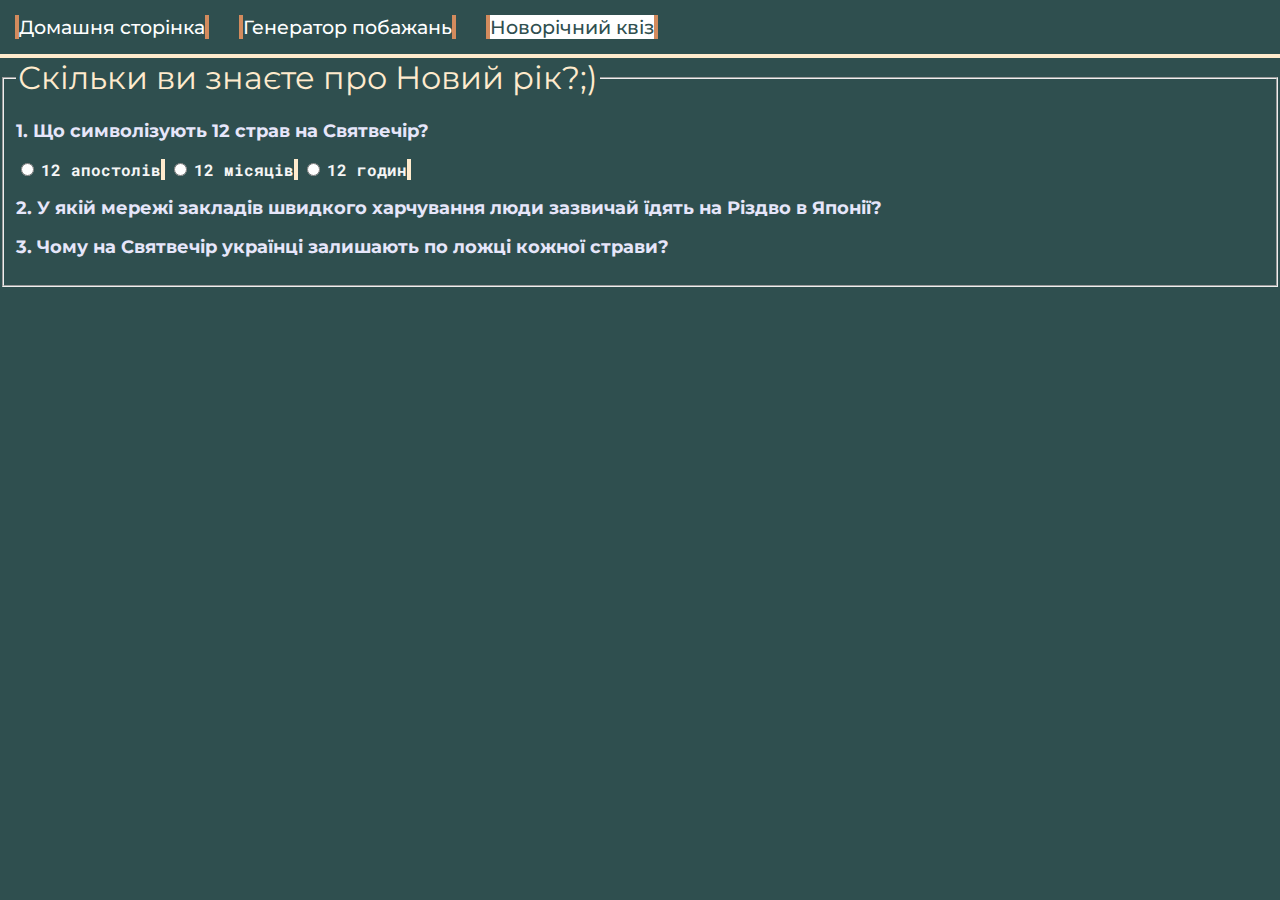
==== quiz.html @ 562693bf "Quiz started" ====
<!DOCTYPE html>
<html lang="en">
<head>
    <meta charset="UTF-8">
    <meta http-equiv="X-UA-Compatible" content="IE=edge">
    <meta name="viewport" content="width=device-width, initial-scale=1.0">
    <link rel="preconnect" href="https://fonts.googleapis.com">
    <link rel="preconnect" href="https://fonts.gstatic.com" crossorigin>
    <link href="https://fonts.googleapis.com/css2?family=Montserrat:wght@100;200;300;500&family=Roboto+Mono:wght@100;300;400;500;600;700&display=swap" rel="stylesheet"> 
    <link rel="stylesheet" href="styles.css">
    <title>Новорічна вікторина</title>
</head>
<body>
    <div class="navbar">
        <a href="index.html">Домашня сторінка</a>
        <a href="wishing-generator.html">Генератор побажань</a>
        <!-- <a href="inspiration.php">Дізнатись більше</a> -->
        <a href="quiz.html" style="color:darkslategrey; background-color:white;">Новорічний квіз</a>
    </div>
    <form>
        <fieldset>
            <legend>Скільки ви знаєте про Новий рік?;)</legend>
            
            <!-- Перше питання -->
            <h3 class="quiz">1. Що символізують 12 страв на Святвечір?</h3>

            <input type="radio" name="first" id="QoneAone" value="1">
            <label for="QoneAone" class="quiz">12 апостолів</label>

            <input type="radio" name="first" id="QoneAtwo" value="2">
            <label for="QoneAtwo" class="quiz">12 місяців</label>

            <input type="radio" name="first" id="QoneAthree" value="3">
            <label for="QoneAthree" class="quiz">12 годин</label>
            
            <!-- Друге питання -->
            <h3 class="quiz">2. У якій мережі закладів швидкого харчування люди зазвичай їдять на Різдво в Японії?</h3>


            <!-- Третє питання -->
            <h3 class="quiz">3. Чому на Святвечір українці залишають по ложці кожної страви?</h3>

        </fieldset>
    </form>
</body>
</html>
---- styles.css ----
.christmas-tree{
    position:absolute;
    right:0;
    top:50px;
}

.triangle{
  width: 0;
  border: 150px solid transparent;
  border-bottom-color:green;
  padding:0;
  margin:0;
}
.triangle1{
    width: 0;
    border: 150px solid transparent;
    border-bottom-color:green;
    margin-bottom:30%;
    position:absolute;
    z-index: 1;
    margin-top: -240px;
  }
.triangle2{
    width: 0;
    border: 150px solid transparent;
    border-bottom-color:green;
    margin-bottom:30%;
    position:absolute;
    z-index: 2;
    margin-top: -220px;
  }
.stovbur{
    height:40px;
    background-color: yellow;
    z-index: 3;
}

.stovbur1{
    margin-left:35%;
    margin-top: -40px;
    width:30%;
    height:60px;
    background-color: rgb(97, 62, 33);
    z-index: 5;
}


.navbar{
    background-color:darkslategrey;
    overflow:hidden;
    border-bottom: 4px solid blanchedalmond;
}
.navbar a{
    text-decoration:none;
    color:white;
    font-family:Montserrat;
    font-size:120%;
    margin: 15px;
    float:left;
    font-weight:500;
    border-left: 4px solid #D38B5D;
    border-right: 4px solid #D38B5D;
}

body{
    margin:0;
}
.main{
    color:white;
    font-size:450%;
    font-family:Roboto Mono;
}
.main_section{
    padding-left:20px;
    color:blanchedalmond;
}
.second{
    color:white;
    font-size:170%;
    font-family:Roboto Mono;
}
pre{
    font-family:Montserrat;
    font-size:120%;
}
pre.facts{
    color:white;
    font-weight:400;
    line-height:1.8;
}
.footer{
    background-color:rgb(205, 92, 92);
    padding:15px; 
    font-size:120%;
    float:bottom;
    color:white;
    text-align:center;
}

body{
    background-color: darkslategrey;
}

.main-heading{
    color:white;
    font-family: 'Montserrat', sans-serif;
    font-weight: 700;
    text-decoration: underline dotted LightGreen 5px;
}

.main-form{
    font-family: 'Roboto', sans-serif;
    text-align: center;
}

.main-input{
    width:70%;
    font-size:200%;
    font-family: 'Roboto', sans-serif;
}

label{
    font-size:202%;
    font-family:'Montserrat', sans-serif;
}

legend{
    font-size:200%;
    color:blanchedalmond;
    font-family:'Montserrat', sans-serif;
}

.main-button{
    border:4px solid #004156;
    background-color: NavajoWhite;
    border-radius:5px;
    width:30%;
    font-size:220%;
    font-family:'Montserrat', sans-serif;
    font-weight:700;
}
.main-button:hover{
    background-color: #004156;
    color:azure;
    border:4px solid NavajoWhite;
}

#birthday{
    background-color: #0080ff;
    padding: 18px;
    font-family: 'Roboto Mono', monospace;
    color: #ffffff;
    font-size: 18px;
    border: none;
    outline:none;
    border-radius: 5px;
    border-left: 30px solid black;
    border-right: 30px solid black;
    margin:30px;
}

::-webkit-calendar-picker-indicator{
    background-color: #ffffff;
    padding: 5px;
    cursor: pointer;
    border-radius: 3px;
}

.name-heading{
    color:white;
    font-family: 'Montserrat', sans-serif;
    font-weight: 700;
}

.new-year-wishing{
    color:white;
    font-family: 'Roboto Mono', monospace;
    font-weight: 700;
    width:40%;
    text-align:justify;
    text-indent:10px;
}

.fortune-cookie{
    position:absolute;
    top:0;
    right:0;
}

.fortune{
    float:right;
    position: relative;
}

#wishbutton{
    background: #016ABC;
	color: #fff;
	border: 3px solid #eee;
	border-radius: 20px;
    height:50px;
}

#wishbutton:hover {
	background: #016ABC;
	color: #fff;
	border: 3px solid #eee;
	border-radius: 20px;
	box-shadow: 5px 5px 5px #eee;
	text-shadow: none;
}


h3.quiz{
    font-family: 'Montserrat', sans-serif;
    font-size:110%;
    color:lavender;
}

label.quiz{
    font-family: 'Roboto Mono', monospace;
    font-weight:700;
    font-size:100%;
    color:whitesmoke;
    border-right:4px solid blanchedalmond;
}
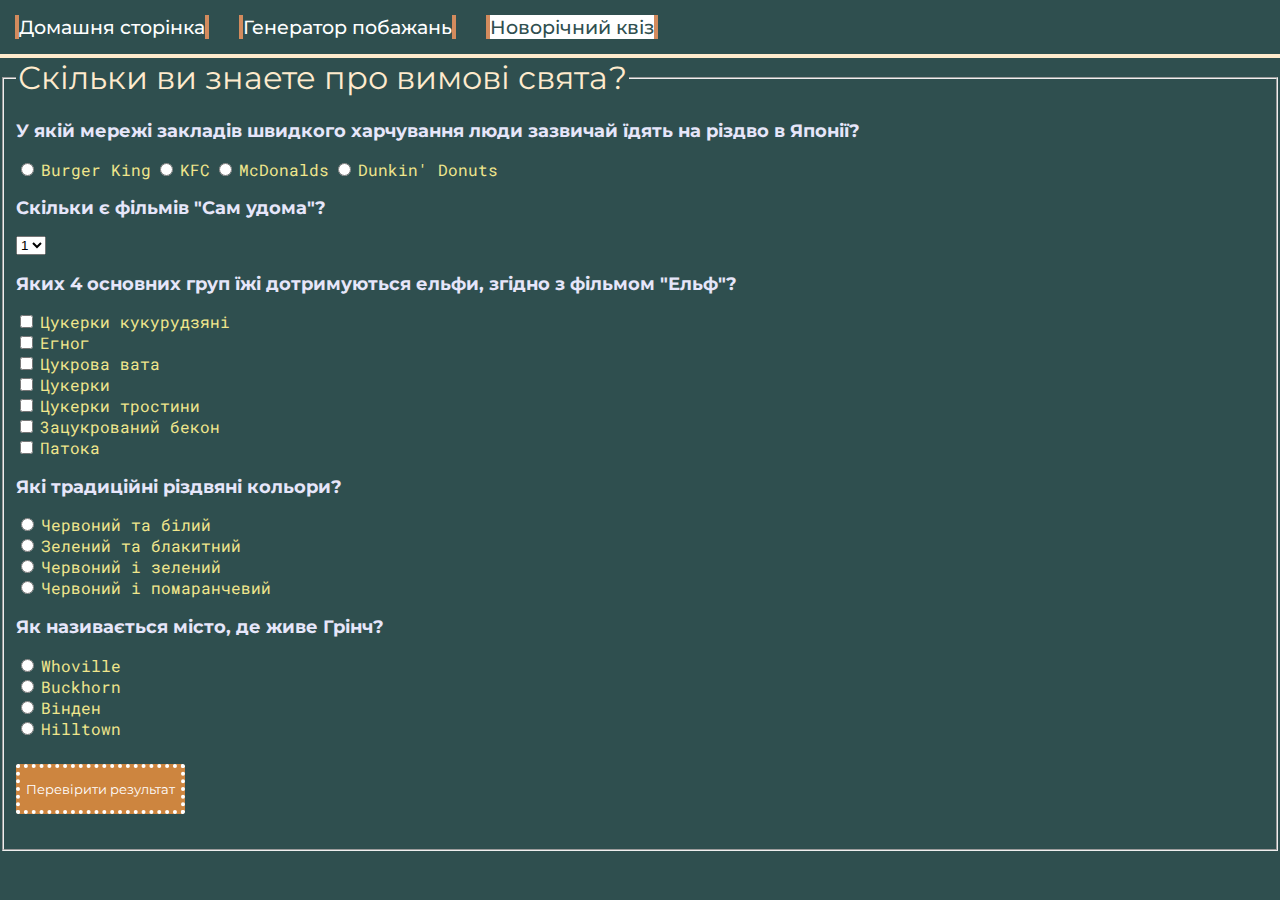
==== commit 40545392: "Quiz done" ====
--- a/quiz.html
+++ b/quiz.html
@@ -1,46 +1,103 @@
 <!DOCTYPE html>
-<html lang="en">
-<head>
+<html>
+    <head>
     <meta charset="UTF-8">
-    <meta http-equiv="X-UA-Compatible" content="IE=edge">
-    <meta name="viewport" content="width=device-width, initial-scale=1.0">
+    <link rel="stylesheet" href="styles.css">
+    <title>Вікторина</title>
     <link rel="preconnect" href="https://fonts.googleapis.com">
     <link rel="preconnect" href="https://fonts.gstatic.com" crossorigin>
-    <link href="https://fonts.googleapis.com/css2?family=Montserrat:wght@100;200;300;500&family=Roboto+Mono:wght@100;300;400;500;600;700&display=swap" rel="stylesheet"> 
-    <link rel="stylesheet" href="styles.css">
-    <title>Новорічна вікторина</title>
-</head>
-<body>
-    <div class="navbar">
-        <a href="index.html">Домашня сторінка</a>
-        <a href="wishing-generator.html">Генератор побажань</a>
-        <!-- <a href="inspiration.php">Дізнатись більше</a> -->
-        <a href="quiz.html" style="color:darkslategrey; background-color:white;">Новорічний квіз</a>
-    </div>
-    <form>
+    <link href="https://fonts.googleapis.com/css2?family=Montserrat:wght@100;200;300;500&family=Roboto+Mono:wght@100;300;400;500;600;700&display=swap" rel="stylesheet">
+    <style>
+        label{
+            font-size:100%;
+            font-family: 'Roboto Mono', monospace;
+            color: khaki;
+        }
+        input[type="submit"]{
+            margin:25px 0 25px 0;
+            font-family: 'Montserrat', sans-serif;
+            height:50px;
+            border-radius:2px;
+            background-color:Peru;
+            color:white;
+            border:4px dotted white;
+        }
+    </style>
+    </head>
+    <body>
+        <div class="navbar">
+            <a href="index.html">Домашня сторінка</a>
+            <a href="wishing-generator.html">Генератор побажань</a>
+            <!-- <a href="inspiration.php">Дізнатись більше</a> -->
+            <a href="quiz.html" style="color:darkslategrey; background-color:white;">Новорічний квіз</a>
+        </div>
+        <form action="result.php" method="post">
         <fieldset>
-            <legend>Скільки ви знаєте про Новий рік?;)</legend>
-            
-            <!-- Перше питання -->
-            <h3 class="quiz">1. Що символізують 12 страв на Святвечір?</h3>
+            <legend>Скільки ви знаете про вимові свята?</legend>
 
-            <input type="radio" name="first" id="QoneAone" value="1">
-            <label for="QoneAone" class="quiz">12 апостолів</label>
+            <!--Q1-->
+            <h3 class="quiz">У якій мережі закладів швидкого харчування люди зазвичай їдять на різдво в Японії?</h3>
+            <input type="radio" name="Q1" value="1" id="qlal">
+            <label for="qlal">Burger King</label>
+            <input type="radio" name="Q1" value="2" id="qla2">
+            <label for="qla2">KFC</label>
+            <input type="radio" name="Q1" value="3" id="qla3">
+            <label for="qla3">McDonalds</label>
+            <input type="radio" name="Q1" value="4" id="qla4">
+            <label for="qla4">Dunkin' Donuts</label>
 
-            <input type="radio" name="first" id="QoneAtwo" value="2">
-            <label for="QoneAtwo" class="quiz">12 місяців</label>
+            <!--Q2-->
+            <h3 class="quiz">Скільки є фільмів "Сам удома"?</h3>
+            <select name="Q2" id="q2">
+                <option value="1">1</option>
+                <option value="2">2</option>
+                <option value="3">3</option>
+                <option value="4">4</option>
+                <option value="5">5</option>
+                <option value="6">6</option>
+            </select>
 
-            <input type="radio" name="first" id="QoneAthree" value="3">
-            <label for="QoneAthree" class="quiz">12 годин</label>
-            
-            <!-- Друге питання -->
-            <h3 class="quiz">2. У якій мережі закладів швидкого харчування люди зазвичай їдять на Різдво в Японії?</h3>
+            <!--Q3-->
+            <h3 class="quiz">Яких 4 основних груп їжі дотримуються ельфи, згідно з фільмом "Ельф"?</h3>
+            <input type="checkbox" name="Q3[]" value="1" id="q3a1">
+            <label for="q3a1">Цукерки кукурудзяні</label><br>
+            <input type="checkbox" name="Q3[]" value="2" id="q3a2">
+            <label for="q3a2">Егног</label><br>
+            <input type="checkbox" name="Q3[]" value="3" id="q3a3">
+            <label for="q3a3">Цукрова вaтa</label><br>
+            <input type="checkbox" name="Q3[]" value="4" id="q3a4">
+            <label for="q3a4">Цукерки</label><br>
+            <input type="checkbox" name="Q3[]" value="5" id="q3a5">
+            <label for="q3a5">Цукерки тростини</label><br>
+            <input type="checkbox" name="Q3[]" value="6" id="q3a6">
+            <label for="q3a6">3aцyкpований бекон</label><br>
+            <input type="checkbox" name="Q3[]" value="7" id="q3a7">
+            <label for="q3a7">Патока</label>
 
+            <!--Q4-->
+            <h3 class="quiz">Які традиційні різдвяні кольори?</h3>
+            <input type="radio" name="Q4" value="1" id="q4a1">
+            <label for="q4a1">Червоний та бiлий</label><br>
+            <input type="radio" name="Q4" value="2" id="q4a2">
+            <label for="q4a2">Зелений та блакитний</label><br>
+            <input type="radio" name="Q4" value="3" id="q4a3">
+            <label for="q4a3">Червоний i зелений</label><br>
+            <input type="radio" name="Q4" value="1" id="q4a4">
+            <label for="q4a4">Червоний і помаранчевий</label><br>
 
-            <!-- Третє питання -->
-            <h3 class="quiz">3. Чому на Святвечір українці залишають по ложці кожної страви?</h3>
+            <!--Q5-->
+            <h3 class="quiz">Як називається місто, де живе Грінч?</h3>
+            <input type="radio" name="Q5" value="1" id="q5a1">
+            <label for="q5a1">Whoville</label><br>
+            <input type="radio" name="Q5" value="2" id="q5a2">
+            <label for="q5a2">Buckhorn</label><br>
+            <input type="radio" name="Q5" value="3" id="q5a3">
+            <label for="q5a3">Вінден</label><br>
+            <input type="radio" name="Q5" value="4" id="q5a4">
+            <label for="q5a4">Hilltown</label><br>
 
+            <input type="submit" value="Перевірити результат">
         </fieldset>
-    </form>
-</body>
+        </form>
+    </body>
 </html>--- a/styles.css
+++ b/styles.css
@@ -222,4 +222,15 @@
     font-size:100%;
     color:whitesmoke;
     border-right:4px solid blanchedalmond;
+}
+
+.result{
+    color:khaki;
+    font-family: 'Roboto Mono', monospace;
+}
+
+.res{
+    font-family: 'Montserrat', sans-serif;
+    font-size:190%;
+    color:lavender;
 }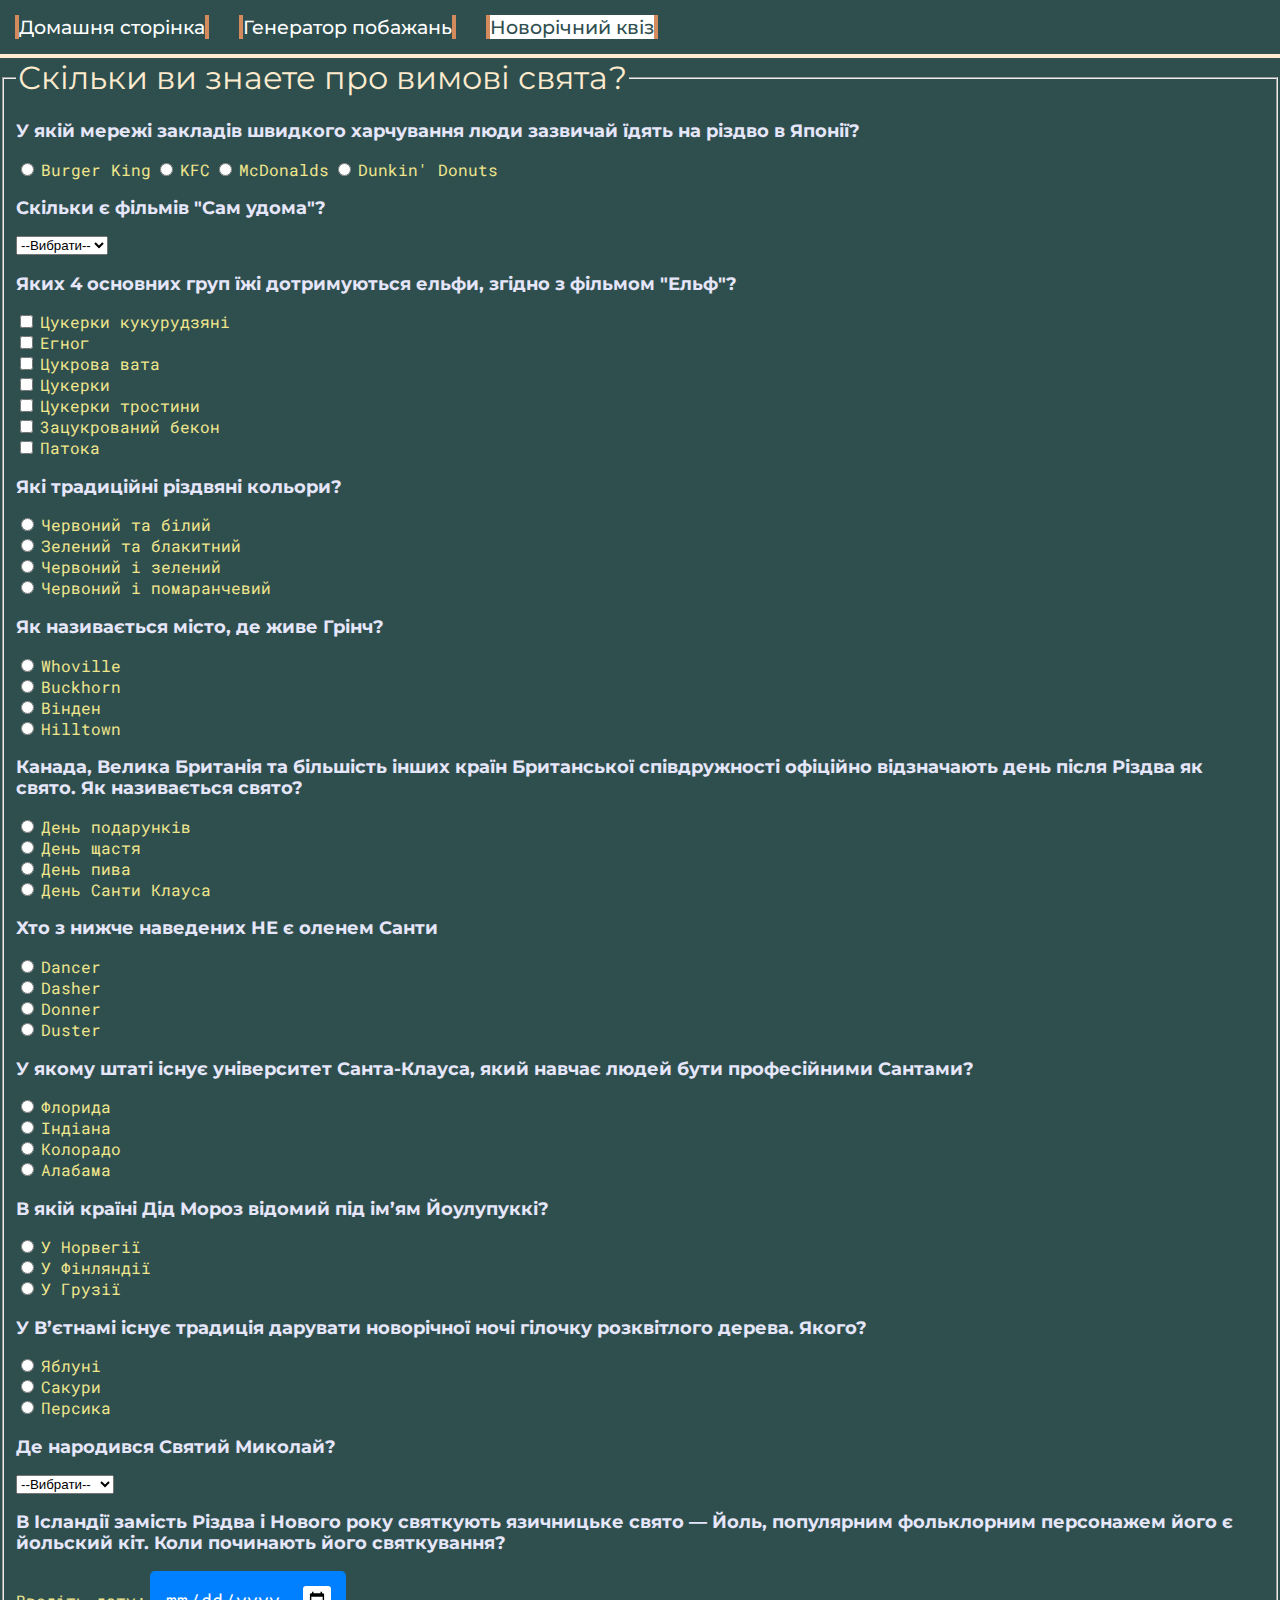
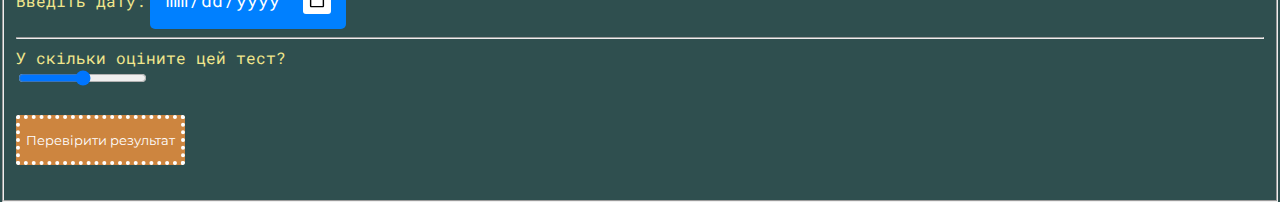
==== commit 186792bb: "Release 2" ====
--- a/quiz.html
+++ b/quiz.html
@@ -21,6 +21,23 @@
             background-color:Peru;
             color:white;
             border:4px dotted white;
+        }
+        .datequiz{
+            background-color: #0080ff;
+            font-family: 'Roboto Mono', monospace;
+            color: #ffffff;
+            font-size: 18px;
+            border: none;
+            outline:none;
+            border-radius: 5px;
+            padding:15px;
+        }
+
+        ::-webkit-calendar-picker-indicator{
+            background-color: #ffffff;
+            padding: 5px;
+            cursor: pointer;
+            border-radius: 3px;
         }
     </style>
     </head>
@@ -49,6 +66,7 @@
             <!--Q2-->
             <h3 class="quiz">Скільки є фільмів "Сам удома"?</h3>
             <select name="Q2" id="q2">
+                <option value="0">--Вибрати--</option>
                 <option value="1">1</option>
                 <option value="2">2</option>
                 <option value="3">3</option>
@@ -96,6 +114,78 @@
             <input type="radio" name="Q5" value="4" id="q5a4">
             <label for="q5a4">Hilltown</label><br>
 
+            <!--Q6-->
+            <h3 class="quiz">Канада, Велика Британія та більшість інших країн Британської співдружності офіційно відзначають день після Різдва як свято. Як називається свято?</h3>
+            <input type="radio" name="Q6" value="1" id="q6a1">
+            <label for="q6a1">День подарунків</label><br>
+            <input type="radio" name="Q6" value="2" id="q6a2">
+            <label for="q6a2">День щастя</label><br>
+            <input type="radio" name="Q6" value="3" id="q6a3">
+            <label for="q6a3">День пива</label><br>
+            <input type="radio" name="Q6" value="4" id="q6a4">
+            <label for="q6a4">День Санти Клауса</label><br>
+
+            <!--Q7-->
+            <h3 class="quiz">Хто з нижче наведених НЕ є оленем Санти</h3>
+            <input type="radio" name="Q7" value="1" id="q7a1">
+            <label for="q7a1">Dancer</label><br>
+            <input type="radio" name="Q7" value="2" id="q7a2">
+            <label for="q7a2">Dasher</label><br>
+            <input type="radio" name="Q7" value="3" id="q7a3">
+            <label for="q7a3">Donner</label><br>
+            <input type="radio" name="Q7" value="4" id="q7a4">
+            <label for="q7a4">Duster</label><br>
+
+            <!--Q8-->
+            <h3 class="quiz">У якому штаті існує університет Санта-Клауса, який навчає людей бути професійними Сантами?</h3>
+            <input type="radio" name="Q8" value="1" id="q8a1">
+            <label for="q8a1">Флорида</label><br>
+            <input type="radio" name="Q8" value="2" id="q8a2">
+            <label for="q8a2">Індіана</label><br>
+            <input type="radio" name="Q8" value="3" id="q8a3">
+            <label for="q8a3">Колорадо</label><br>
+            <input type="radio" name="Q8" value="4" id="q8a4">
+            <label for="q8a4">Алабама</label><br>
+
+            <!--Q9-->
+            <h3 class="quiz">В якій країні Дід Мороз відомий під ім’ям Йоулупуккі?</h3>
+            <input type="radio" name="Q9" value="1" id="q9a1">
+            <label for="q9a1">У Норвегії</label><br>
+            <input type="radio" name="Q9" value="2" id="q9a2">
+            <label for="q9a2">У Фінляндії</label><br>
+            <input type="radio" name="Q9" value="3" id="q9a3">
+            <label for="q9a3">У Грузії</label><br>
+
+            <!--Q10-->
+            <h3 class="quiz">У В’єтнамі існує традиція дарувати новорічної ночі гілочку розквітлого дерева. Якого?</h3>
+            <input type="radio" name="Q10" value="1" id="q10a1">
+            <label for="q10a1">Яблуні</label><br>
+            <input type="radio" name="Q10" value="2" id="q10a2">
+            <label for="q10a2">Сакури</label><br>
+            <input type="radio" name="Q10" value="3" id="q10a3">
+            <label for="q10a3">Персика</label><br>
+
+            <!--Q11-->
+            <h3 class="quiz">Де народився Святий Миколай?</h3>
+            <select name="Q11" id="q11">
+                <option value="0">--Вибрати--</option>
+                <option value="1">Туреччина</option>
+                <option value="2">Україна</option>
+                <option value="3">Угорщина</option>
+                <option value="4">Данія</option>
+                <option value="5">Польща</option>
+                <option value="6">Італія</option>
+                <option value="7">Словаччина</option>
+            </select><br>
+
+            <!--Q12-->
+            <h3 class="quiz">В Ісландії замість Різдва і Нового року святкують язичницьке свято — Йоль, популярним фольклорним персонажем його є йольский кіт. Коли починають його святкування?</h3>
+            <label for="q12">Введіть дату:</label>
+            <input class="datequiz" type="date" id="q12" name="Q12"><hr>
+            
+            <label for="rev">У скільки оціните цей тест?</label><br>
+            <input type="range" id="rev" name="review" min="0" max="10"><br>
+
             <input type="submit" value="Перевірити результат">
         </fieldset>
         </form>
--- a/styles.css
+++ b/styles.css
@@ -145,27 +145,6 @@
     border:4px solid NavajoWhite;
 }
 
-#birthday{
-    background-color: #0080ff;
-    padding: 18px;
-    font-family: 'Roboto Mono', monospace;
-    color: #ffffff;
-    font-size: 18px;
-    border: none;
-    outline:none;
-    border-radius: 5px;
-    border-left: 30px solid black;
-    border-right: 30px solid black;
-    margin:30px;
-}
-
-::-webkit-calendar-picker-indicator{
-    background-color: #ffffff;
-    padding: 5px;
-    cursor: pointer;
-    border-radius: 3px;
-}
-
 .name-heading{
     color:white;
     font-family: 'Montserrat', sans-serif;
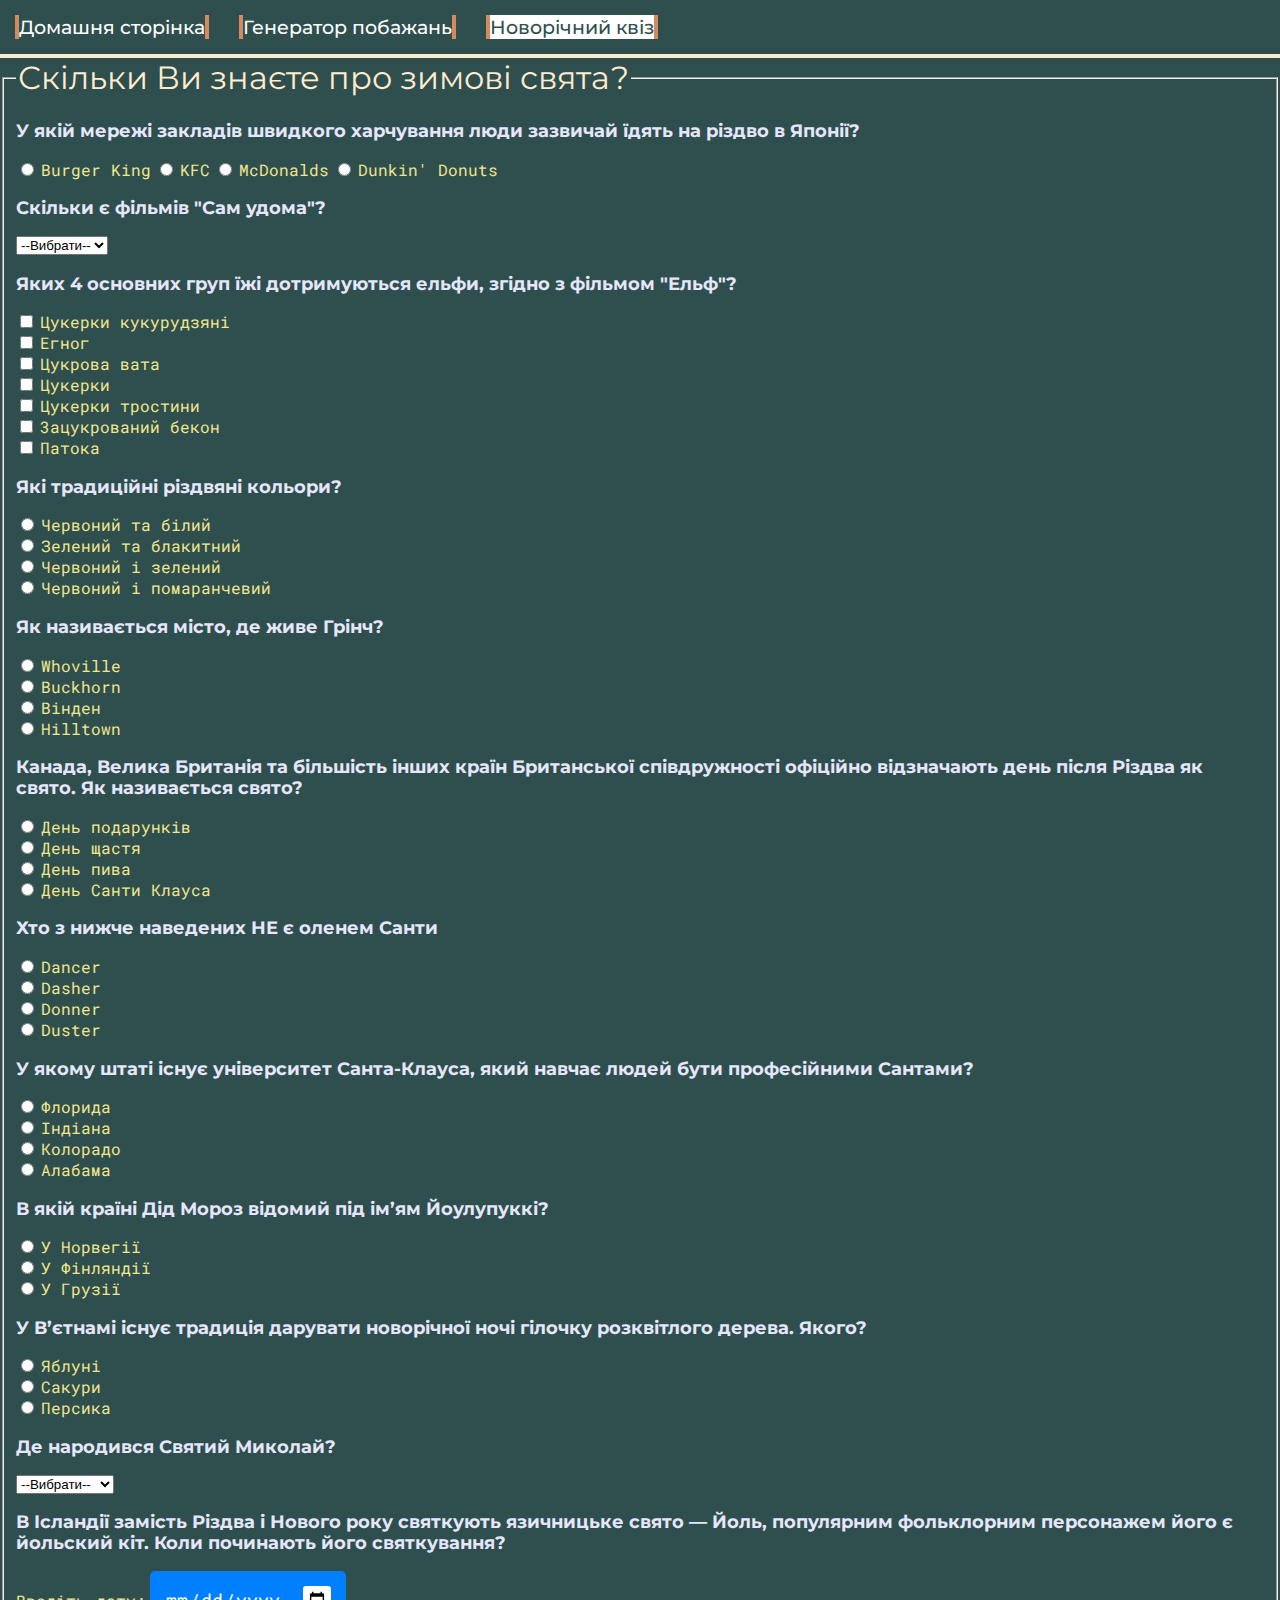
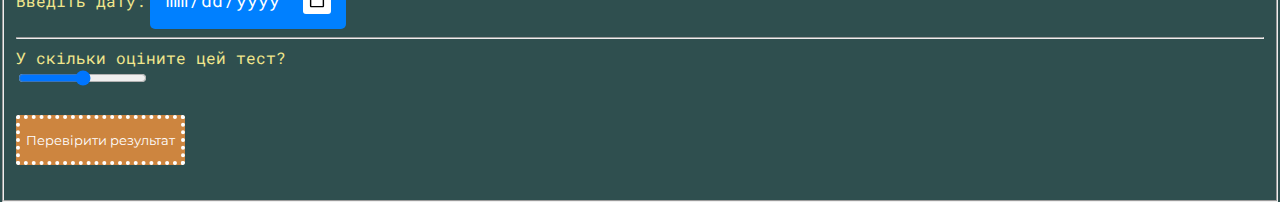
==== commit 44893555: "Update quiz.html" ====
--- a/quiz.html
+++ b/quiz.html
@@ -50,7 +50,7 @@
         </div>
         <form action="result.php" method="post">
         <fieldset>
-            <legend>Скільки ви знаете про вимові свята?</legend>
+            <legend>Скільки Ви знаєте про зимові свята?</legend>
 
             <!--Q1-->
             <h3 class="quiz">У якій мережі закладів швидкого харчування люди зазвичай їдять на різдво в Японії?</h3>
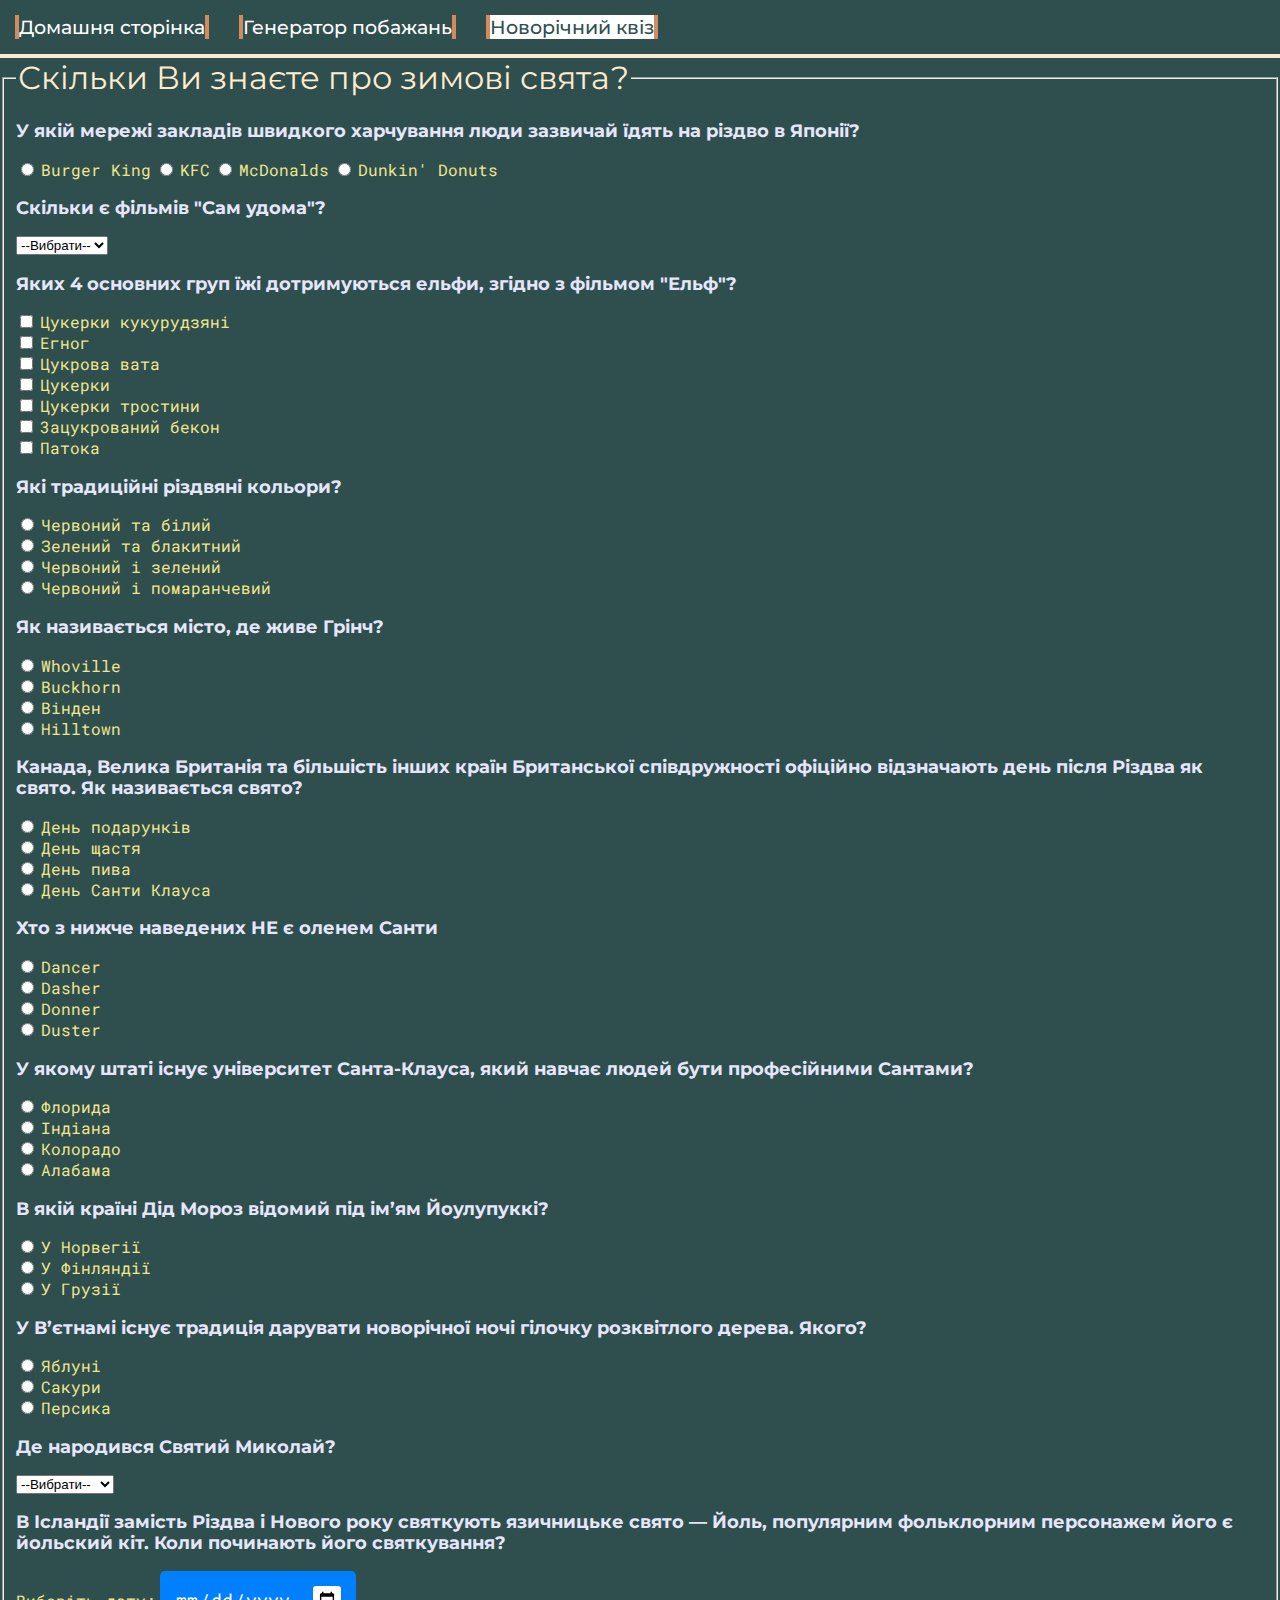
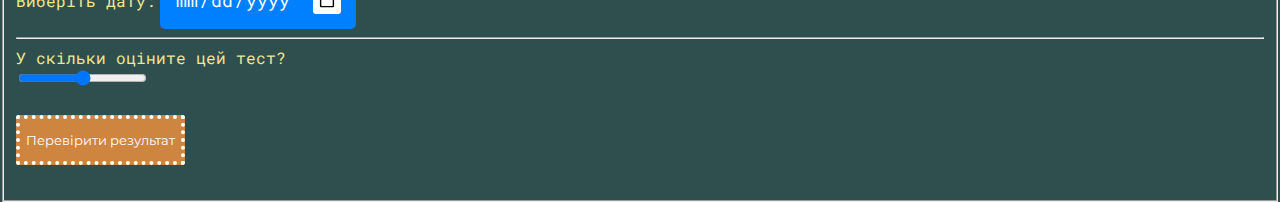
==== commit 601159d6: "Update quiz.html" ====
--- a/quiz.html
+++ b/quiz.html
@@ -180,7 +180,7 @@
 
             <!--Q12-->
             <h3 class="quiz">В Ісландії замість Різдва і Нового року святкують язичницьке свято — Йоль, популярним фольклорним персонажем його є йольский кіт. Коли починають його святкування?</h3>
-            <label for="q12">Введіть дату:</label>
+            <label for="q12">Виберіть дату:</label>
             <input class="datequiz" type="date" id="q12" name="Q12"><hr>
             
             <label for="rev">У скільки оціните цей тест?</label><br>
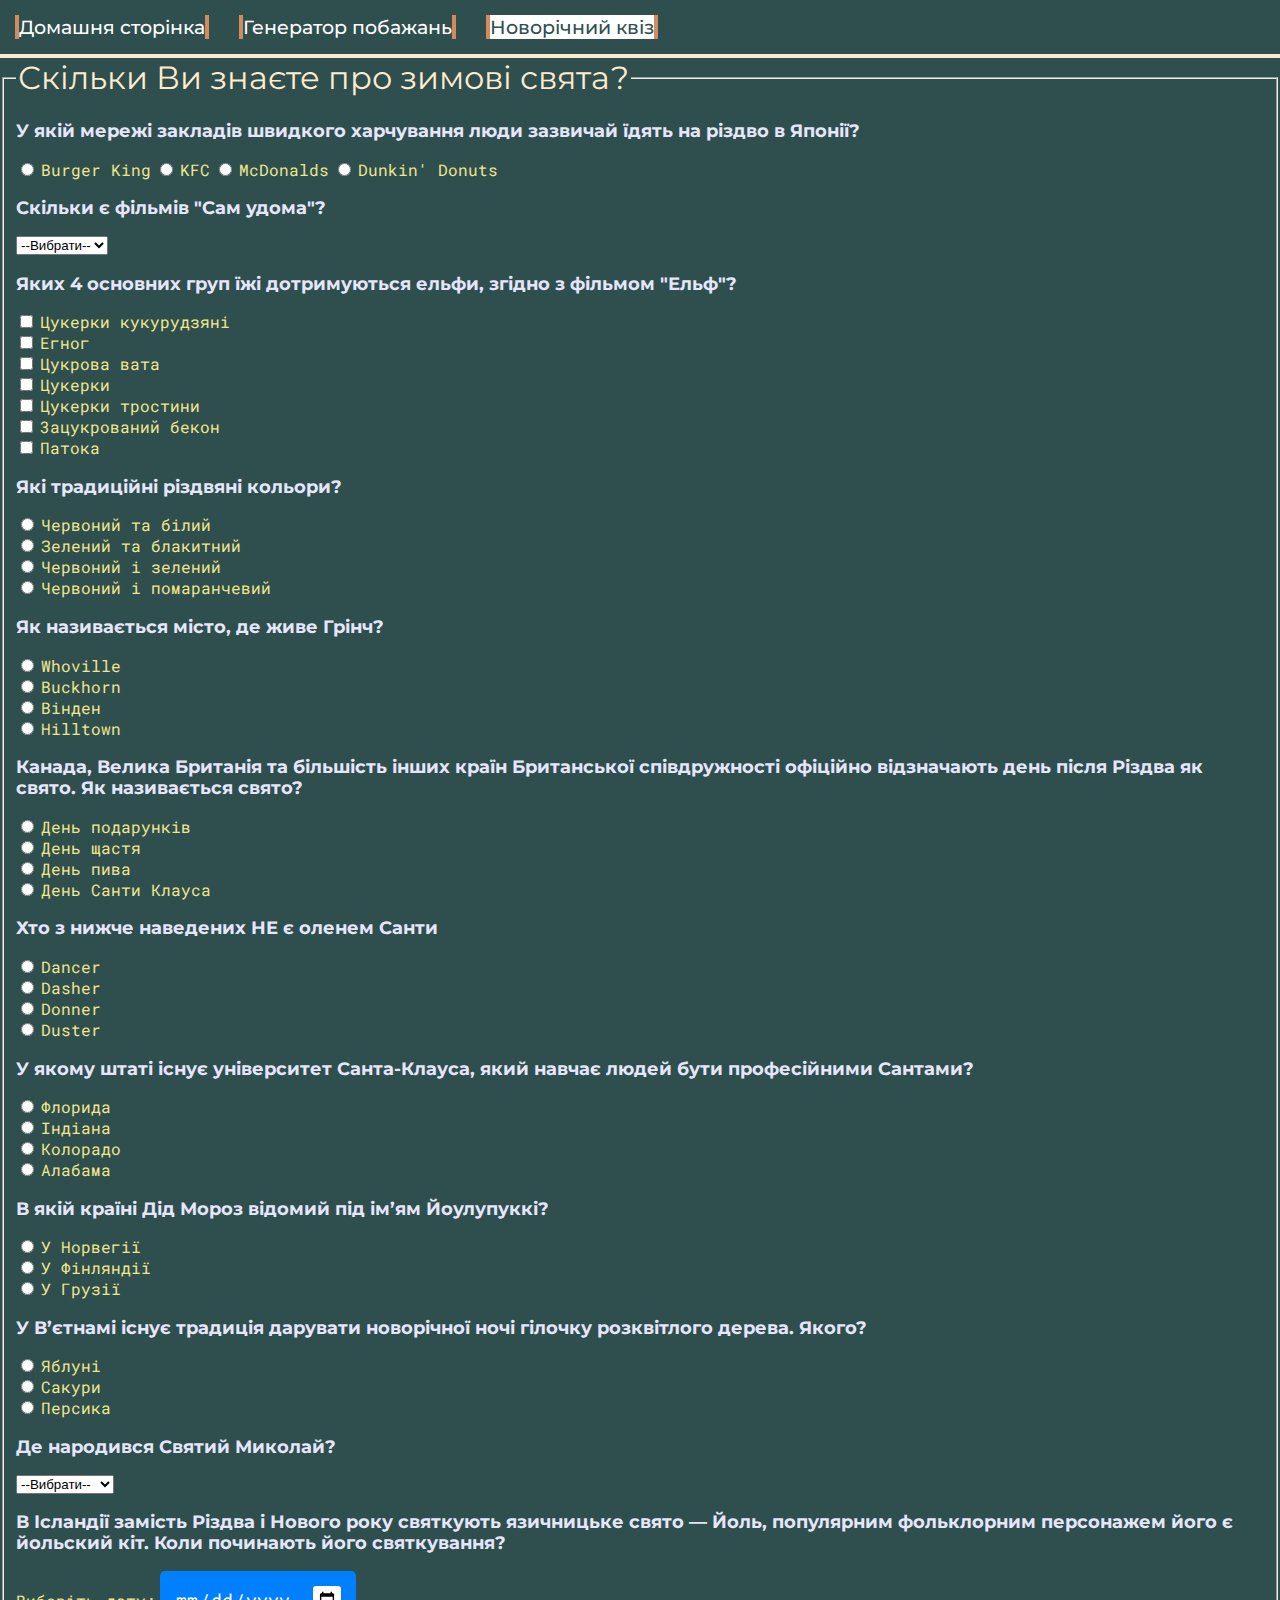
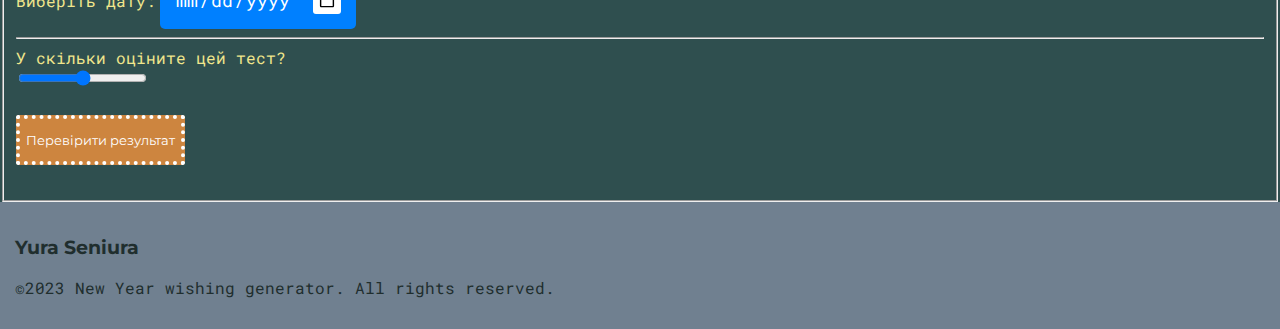
==== commit 994044f1: "Footer added" ====
--- a/quiz.html
+++ b/quiz.html
@@ -189,5 +189,10 @@
             <input type="submit" value="Перевірити результат">
         </fieldset>
         </form>
+
+        <footer>
+            <h3>Yura Seniura</h3>
+            <p class="for-footer">©2023 New Year wishing generator. All rights reserved.</p>
+        </footer>
     </body>
 </html>--- a/styles.css
+++ b/styles.css
@@ -212,4 +212,18 @@
     font-family: 'Montserrat', sans-serif;
     font-size:190%;
     color:lavender;
+}
+
+footer{
+    left: 0;
+    bottom: 0;
+    width: 100%;
+    background-color: slategrey;
+    color: rgb(32, 46, 46);
+    font-family:'Montserrat', sans-serif;
+    padding:15px;
+}
+
+.for-footer{
+    font-family: 'Roboto Mono', monospace;
 }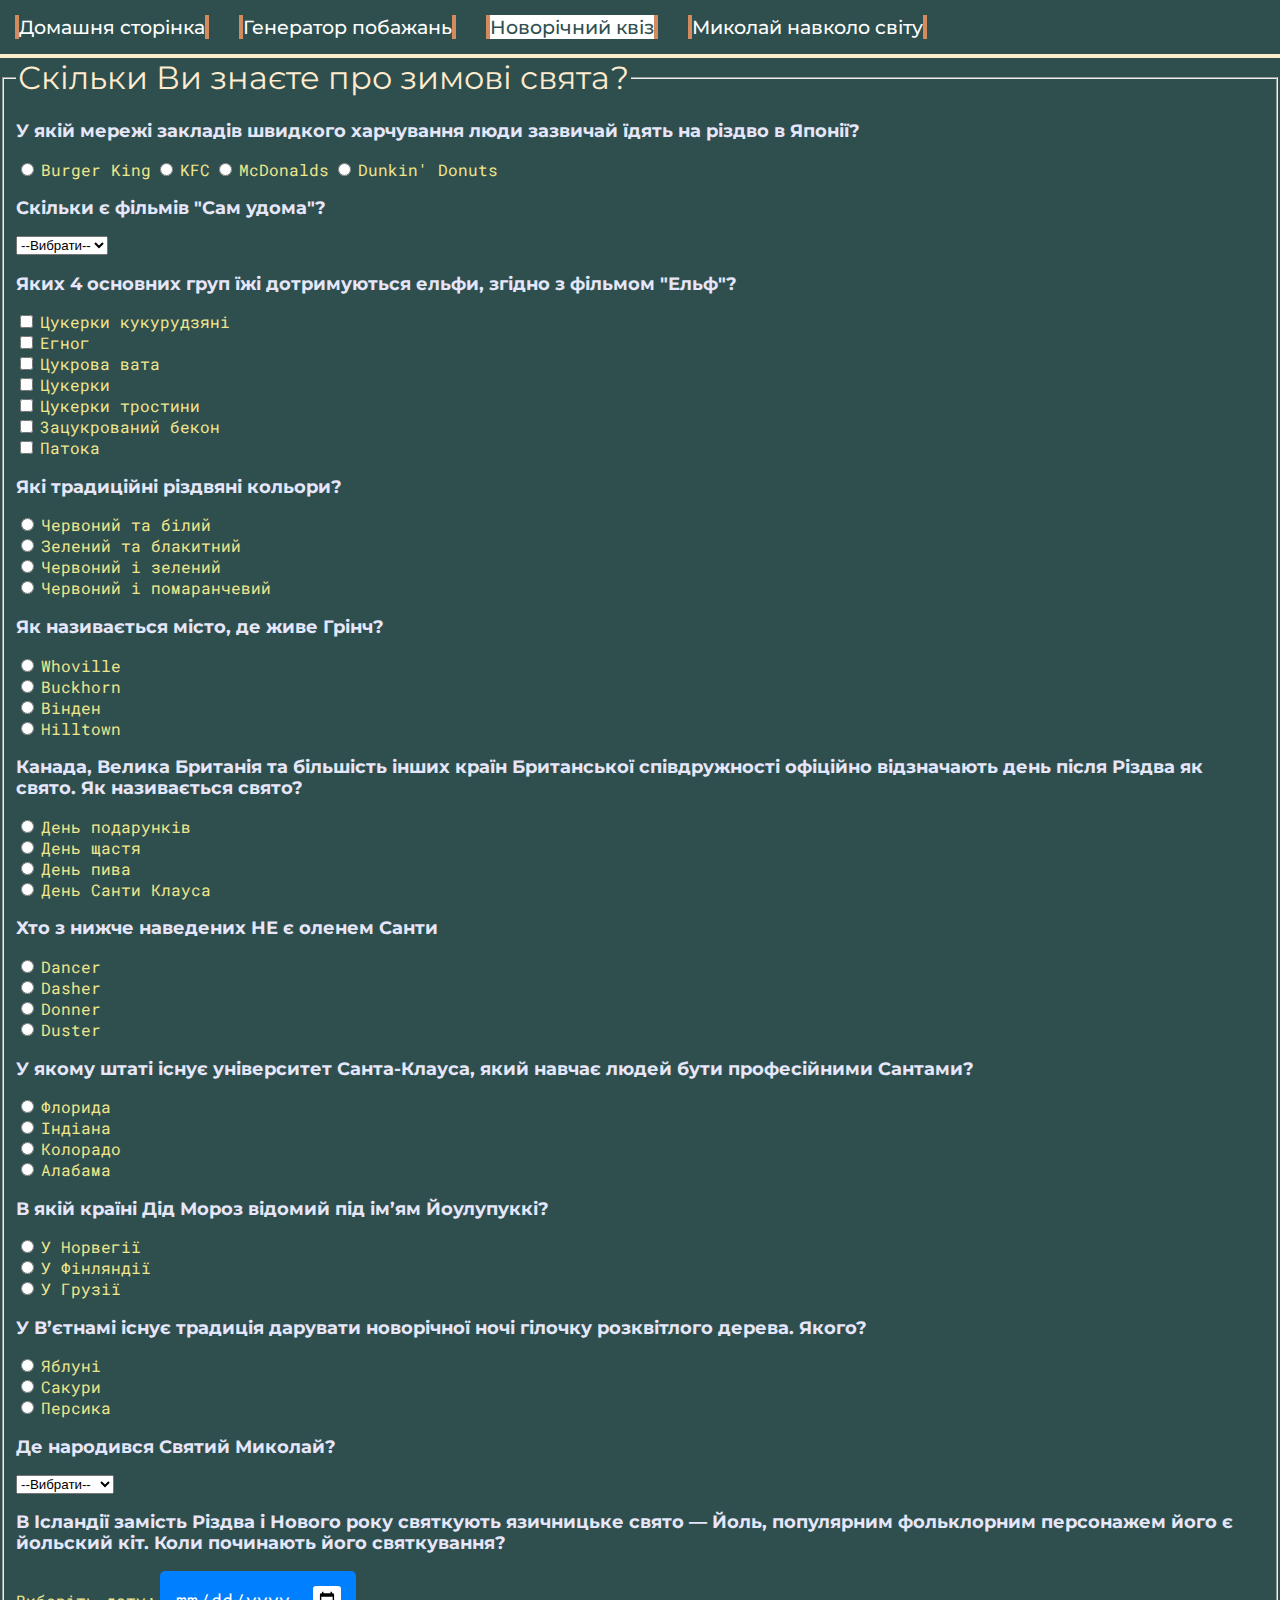
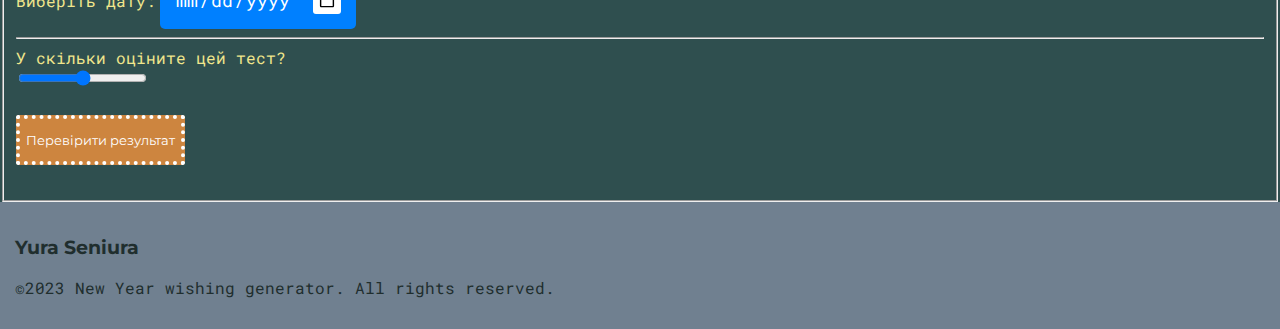
==== commit 1dd9f0c4: "New page" ====
--- a/quiz.html
+++ b/quiz.html
@@ -47,6 +47,7 @@
             <a href="wishing-generator.html">Генератор побажань</a>
             <!-- <a href="inspiration.php">Дізнатись більше</a> -->
             <a href="quiz.html" style="color:darkslategrey; background-color:white;">Новорічний квіз</a>
+            <a href="match-answers.php">Миколай навколо світу</a>
         </div>
         <form action="result.php" method="post">
         <fieldset>
--- a/styles.css
+++ b/styles.css
@@ -226,4 +226,33 @@
 
 .for-footer{
     font-family: 'Roboto Mono', monospace;
-}+}
+
+h1.match{
+    color:white;
+    font-size:170%;
+    font-family: 'Montserrat', sans-serif;
+    font-weight:300;
+    border-bottom: 4px solid slategray;
+}
+
+h3.match{
+    color:white;
+    font-size:120%;
+    font-family: 'Montserrat', sans-serif;
+    font-weight:400;
+}
+
+.match-select{
+    float:right;
+    margin-top: -80px;
+    width:40%;
+    height:60px;
+    background-color:cadetblue;
+    border:3px solid white;
+}
+
+.match-select option{
+    background-color: burlywood;
+}
+
